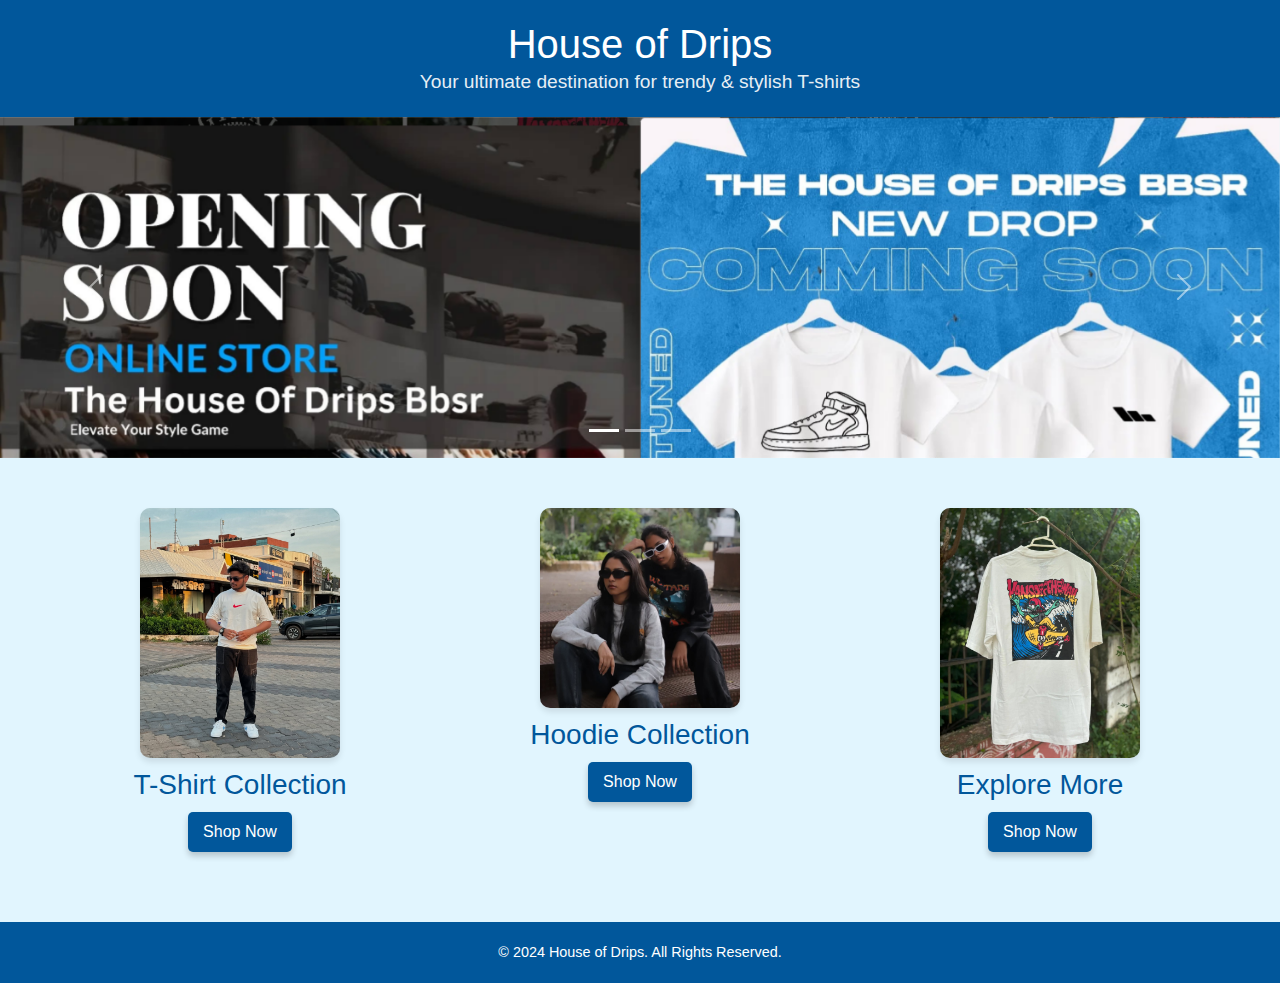
==== index.html @ ec5525a5 "Add files via upload" ====
<!DOCTYPE html>
<html lang="en">
<head>
  <meta charset="UTF-8">
  <meta name="viewport" content="width=device-width, initial-scale=1.0">
  <title>House of Drips</title>
  <link href="https://cdn.jsdelivr.net/npm/bootstrap@5.3.0/dist/css/bootstrap.min.css" rel="stylesheet">
  <style>
    body {
      margin: 0;
      font-family: Arial, sans-serif;
      background-color: #e0f7fa;
      color: #333;
    }
    header {
      background-color: #01579b;
      color: #fff;
      padding: 20px;
      text-align: center;
    }
    header h1 {
      margin: 0;
      font-size: 2.5rem;
    }
    header p {
      margin: 0;
      font-size: 1.2rem;
      opacity: 0.9;
    }
    .hero {
        display: none;
      text-align: center;
      padding: 50px 20px;
      color: white;
      background-image: url('houseofdrips.jpg');
      background-size: cover;
      background-position: center');
      
      
    }
    .hero h2 {
      font-size: 3rem;
      margin: 0;
    }
    .hero p {
      font-size: 1.2rem;
      margin-top: 10px;
    }
    .hero button {
      margin-top: 20px;
      padding: 10px 20px;
      background-color: #0288d1;
      border: none;
      color: white;
      font-size: 1rem;
      border-radius: 5px;
      cursor: pointer;
      box-shadow: 0 4px 6px rgba(0, 0, 0, 0.2);
    }
    .hero button:hover {
      background-color: #0277bd;
    }
    .categories {
      display: flex;
      justify-content: space-around;
      padding: 40px;
      background-color: #e1f5fe;
      flex-wrap: wrap;
    }
    .category {
      text-align: center;
      padding: 10px;
      flex: 1 1 30%;
      max-width: 300px;
      margin-bottom: 20px;
    }
    .category img {
      width: 100%;
      max-width: 200px;
      border-radius: 10px;
      box-shadow: 0 4px 6px rgba(0, 0, 0, 0.1);
    }
    .category h3 {
      margin: 10px 0;
      color: #01579b;
    }
    .category button {
      padding: 8px 15px;
      background-color: #01579b;
      color: white;
      border: none;
      border-radius: 5px;
      cursor: pointer;
      box-shadow: 0 4px 6px rgba(0, 0, 0, 0.2);
    }
    .category button:hover {
      background-color: #014374;
    }
    footer {
      text-align: center;
      padding: 20px;
      background-color: #01579b;
      color: white;
      font-size: 0.9rem;
    }
    /* Mobile responsiveness */
    @media (max-width: 768px) {
      header h1 {
        font-size: 2rem;
      }
      header p {
        font-size: 1rem;
      }
      .hero h2 {
        font-size: 2.5rem;
      }
      .hero p {
        font-size: 1rem;
      }
      .categories {
        padding: 20px;
        flex-direction: column;
        align-items: center;
      }
    }
  </style>
</head>
<body>

<header>
  <h1>House of Drips</h1>
  <p>Your ultimate destination for trendy & stylish T-shirts</p>
</header>

<section class="hero">
  <h2>Discover Your Drip</h2>
  <p>Exclusive, comfortable, and head-turning T-shirts for every style.</p>
  <button>Shop Now</button>
</section>

<div id="carouselExampleIndicators" class="carousel slide" data-bs-ride="carousel">
  <div class="carousel-indicators">
    <button type="button" data-bs-target="#carouselExampleIndicators" data-bs-slide-to="0" class="active" aria-current="true" aria-label="Slide 1"></button>
    <button type="button" data-bs-target="#carouselExampleIndicators" data-bs-slide-to="1" aria-label="Slide 2"></button>
    <button type="button" data-bs-target="#carouselExampleIndicators" data-bs-slide-to="2" aria-label="Slide 3"></button>
  </div>
  <div class="carousel-inner">
    <div class="carousel-item active">
      <img src="img7.png" class="d-block w-100" alt="Slide 1" >
    </div>
    
    <div class="carousel-item">
      <img src="img8.png" class="d-block w-100" alt="Slide 3">
    </div>
    <div class="carousel-item">
        <img src="img5.png" class="d-block w-100" alt="Slide 2">
      </div>
  </div>
  <button class="carousel-control-prev" type="button" data-bs-target="#carouselExampleIndicators" data-bs-slide="prev">
    <span class="carousel-control-prev-icon" aria-hidden="true"></span>
    <span class="visually-hidden">Previous</span>
  </button>
  <button class="carousel-control-next" type="button" data-bs-target="#carouselExampleIndicators" data-bs-slide="next">
    <span class="carousel-control-next-icon" aria-hidden="true"></span>
    <span class="visually-hidden">Next</span>
  </button>
</div>

<section class="categories">
  <div class="category">
    <img src="img1.jpg" alt="Men's T-Shirts">
    <h3>T-Shirt Collection</h3>
    <button>Shop Now</button>
  </div>
  <div class="category">
    <img src="img2.jpg" alt="Women's T-Shirts">
    <h3>Hoodie Collection</h3>
    <button>Shop Now</button>
  </div>
  <div class="category">
    <img src="img3.jpg" alt="Kids' T-Shirts">
    <h3>Explore More</h3>
    <button>Shop Now</button>
  </div>
</section>

<footer>
  &copy; 2024 House of Drips. All Rights Reserved.
</footer>

<script src="https://cdn.jsdelivr.net/npm/bootstrap@5.3.0/dist/js/bootstrap.bundle.min.js"></script>
</body>
</html>
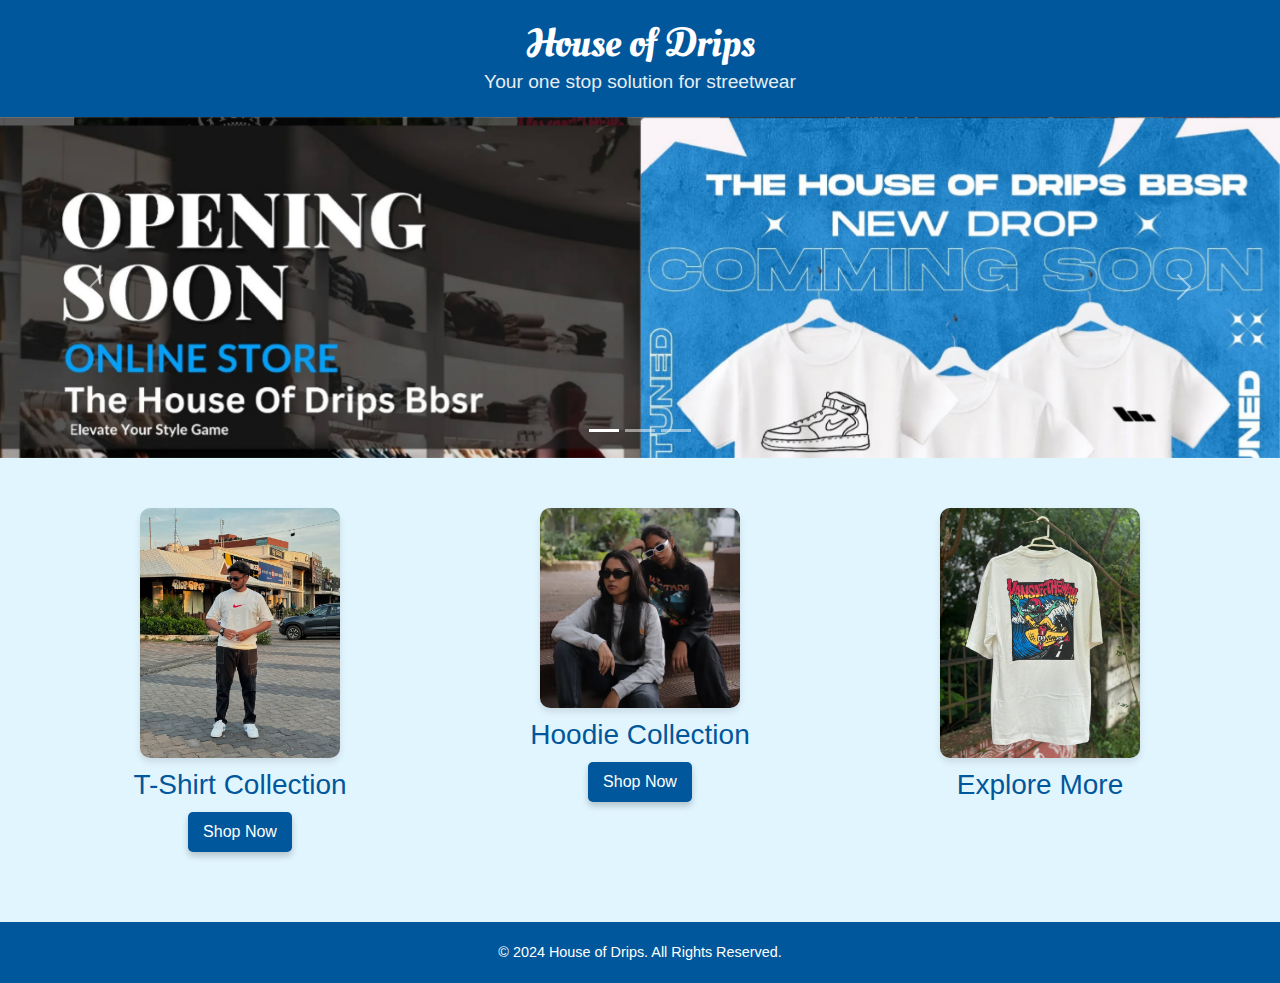
==== commit 8811a865: "Add files via upload" ====
--- a/index.html
+++ b/index.html
@@ -5,6 +5,11 @@
   <meta name="viewport" content="width=device-width, initial-scale=1.0">
   <title>House of Drips</title>
   <link href="https://cdn.jsdelivr.net/npm/bootstrap@5.3.0/dist/css/bootstrap.min.css" rel="stylesheet">
+
+  <link rel="preconnect" href="https://fonts.googleapis.com">
+<link rel="preconnect" href="https://fonts.gstatic.com" crossorigin>
+<link href="https://fonts.googleapis.com/css2?family=Oleo+Script+Swash+Caps:wght@400;700&display=swap" rel="stylesheet">
+
   <style>
     body {
       margin: 0;
@@ -103,6 +108,9 @@
       color: white;
       font-size: 0.9rem;
     }
+    h1 {
+    font-family: 'Oleo Script Swash Caps', cursive;
+  }
     /* Mobile responsiveness */
     @media (max-width: 768px) {
       header h1 {
@@ -129,7 +137,7 @@
 
 <header>
   <h1>House of Drips</h1>
-  <p>Your ultimate destination for trendy & stylish T-shirts</p>
+  <p>Your one stop solution for streetwear</p>
 </header>
 
 <section class="hero">
@@ -138,7 +146,7 @@
   <button>Shop Now</button>
 </section>
 
-<div id="carouselExampleIndicators" class="carousel slide" data-bs-ride="carousel">
+<div id="carouselExampleIndicators" class="carousel slide" data-bs-ride="carousel" data-bs-interval="2000">
   <div class="carousel-indicators">
     <button type="button" data-bs-target="#carouselExampleIndicators" data-bs-slide-to="0" class="active" aria-current="true" aria-label="Slide 1"></button>
     <button type="button" data-bs-target="#carouselExampleIndicators" data-bs-slide-to="1" aria-label="Slide 2"></button>
@@ -180,7 +188,7 @@
   <div class="category">
     <img src="img3.jpg" alt="Kids' T-Shirts">
     <h3>Explore More</h3>
-    <button>Shop Now</button>
+    
   </div>
 </section>
 
